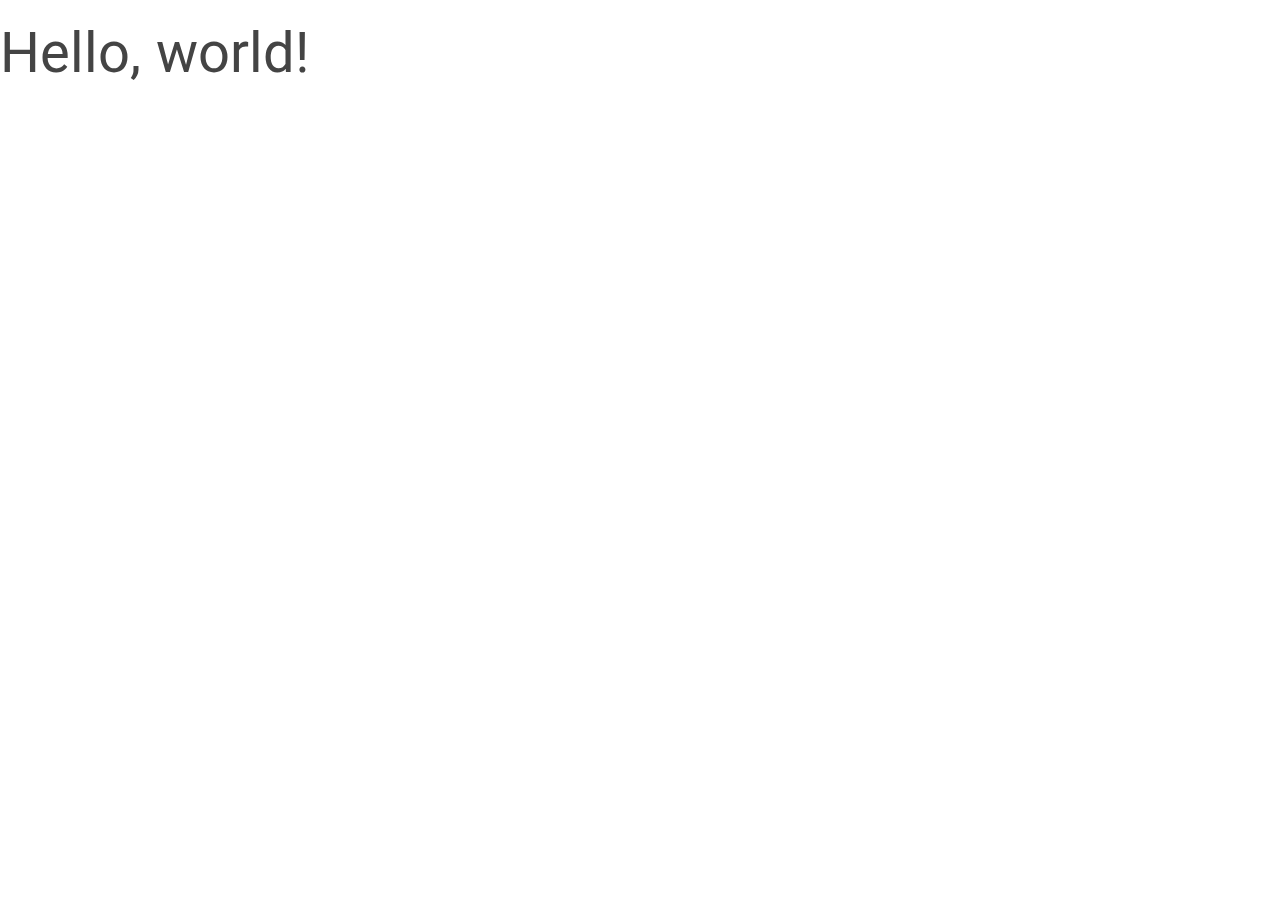
==== first_site/index.html @ 7d1fea97 "New project (first_site)" ====
<!DOCTYPE html>
<html lang="en">
  <head>
    <meta charset="utf-8">
    <meta http-equiv="X-UA-Compatible" content="IE=edge">
    <meta name="viewport" content="width=device-width, initial-scale=1">
    <!-- The above 3 meta tags *must* come first in the head; any other head content must come *after* these tags -->
    <title>Bootstrap 101 Template</title>

    <!-- Bootstrap -->
    <link href="css/bootstrap.css" rel="stylesheet">

    <!-- Custom style -->
    <link href="css/style.css" rel="stylesheet">

    <!-- HTML5 shim and Respond.js for IE8 support of HTML5 elements and media queries -->
    <!-- WARNING: Respond.js doesn't work if you view the page via file:// -->
    <!--[if lt IE 9]>
      <script src="https://oss.maxcdn.com/html5shiv/3.7.2/html5shiv.min.js"></script>
      <script src="https://oss.maxcdn.com/respond/1.4.2/respond.min.js"></script>
    <![endif]-->
  </head>
  <body>
    <h1>Hello, world!</h1>

    <section>

    </section>

    <!-- jQuery (necessary for Bootstrap's JavaScript plugins) -->
    <script src="https://ajax.googleapis.com/ajax/libs/jquery/1.11.3/jquery.min.js"></script>
    <!-- Include all compiled plugins (below), or include individual files as needed -->
    <script src="js/bootstrap.js"></script>
  </body>
</html>
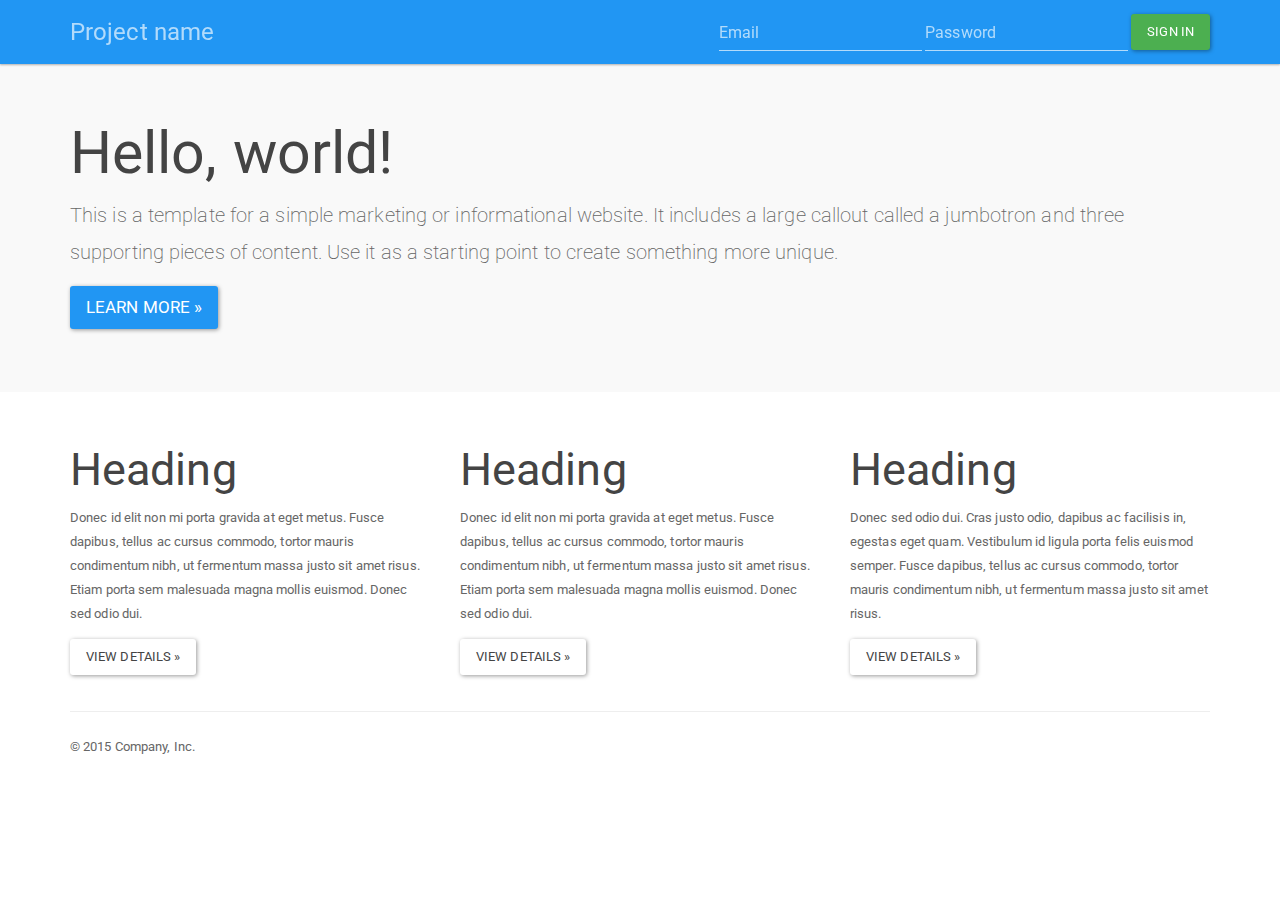
==== commit 427756f7: "Starting from the Jumbotron example" ====
--- a/first_site/index.html
+++ b/first_site/index.html
@@ -1,3 +1,4 @@
+
 <!DOCTYPE html>
 <html lang="en">
   <head>
@@ -5,31 +6,103 @@
     <meta http-equiv="X-UA-Compatible" content="IE=edge">
     <meta name="viewport" content="width=device-width, initial-scale=1">
     <!-- The above 3 meta tags *must* come first in the head; any other head content must come *after* these tags -->
-    <title>Bootstrap 101 Template</title>
+    <meta name="description" content="">
+    <meta name="author" content="">
+    <link rel="icon" href="../../favicon.ico">
 
-    <!-- Bootstrap -->
+    <title>Jumbotron Template for Bootstrap</title>
+
+    <!-- Bootstrap core CSS -->
     <link href="css/bootstrap.css" rel="stylesheet">
 
-    <!-- Custom style -->
-    <link href="css/style.css" rel="stylesheet">
+    <!-- IE10 viewport hack for Surface/desktop Windows 8 bug -->
+    <link href="../../assets/css/ie10-viewport-bug-workaround.css" rel="stylesheet">
+
+    <!-- Custom styles for this template -->
+    <link href="css/custom.css" rel="stylesheet">
+
+    <!-- Just for debugging purposes. Don't actually copy these 2 lines! -->
+    <!--[if lt IE 9]><script src="../../assets/js/ie8-responsive-file-warning.js"></script><![endif]-->
+    <script src="../../assets/js/ie-emulation-modes-warning.js"></script>
 
     <!-- HTML5 shim and Respond.js for IE8 support of HTML5 elements and media queries -->
-    <!-- WARNING: Respond.js doesn't work if you view the page via file:// -->
     <!--[if lt IE 9]>
       <script src="https://oss.maxcdn.com/html5shiv/3.7.2/html5shiv.min.js"></script>
       <script src="https://oss.maxcdn.com/respond/1.4.2/respond.min.js"></script>
     <![endif]-->
   </head>
+
   <body>
-    <h1>Hello, world!</h1>
 
-    <section>
+    <nav class="navbar navbar-inverse navbar-fixed-top">
+      <div class="container">
+        <div class="navbar-header">
+          <button type="button" class="navbar-toggle collapsed" data-toggle="collapse" data-target="#navbar" aria-expanded="false" aria-controls="navbar">
+            <span class="sr-only">Toggle navigation</span>
+            <span class="icon-bar"></span>
+            <span class="icon-bar"></span>
+            <span class="icon-bar"></span>
+          </button>
+          <a class="navbar-brand" href="#">Project name</a>
+        </div>
+        <div id="navbar" class="navbar-collapse collapse">
+          <form class="navbar-form navbar-right">
+            <div class="form-group">
+              <input type="text" placeholder="Email" class="form-control">
+            </div>
+            <div class="form-group">
+              <input type="password" placeholder="Password" class="form-control">
+            </div>
+            <button type="submit" class="btn btn-success">Sign in</button>
+          </form>
+        </div><!--/.navbar-collapse -->
+      </div>
+    </nav>
 
-    </section>
+    <!-- Main jumbotron for a primary marketing message or call to action -->
+    <div class="jumbotron">
+      <div class="container">
+        <h1>Hello, world!</h1>
+        <p>This is a template for a simple marketing or informational website. It includes a large callout called a jumbotron and three supporting pieces of content. Use it as a starting point to create something more unique.</p>
+        <p><a class="btn btn-primary btn-lg" href="#" role="button">Learn more &raquo;</a></p>
+      </div>
+    </div>
 
-    <!-- jQuery (necessary for Bootstrap's JavaScript plugins) -->
+    <div class="container">
+      <!-- Example row of columns -->
+      <div class="row">
+        <div class="col-md-4">
+          <h2>Heading</h2>
+          <p>Donec id elit non mi porta gravida at eget metus. Fusce dapibus, tellus ac cursus commodo, tortor mauris condimentum nibh, ut fermentum massa justo sit amet risus. Etiam porta sem malesuada magna mollis euismod. Donec sed odio dui. </p>
+          <p><a class="btn btn-default" href="#" role="button">View details &raquo;</a></p>
+        </div>
+        <div class="col-md-4">
+          <h2>Heading</h2>
+          <p>Donec id elit non mi porta gravida at eget metus. Fusce dapibus, tellus ac cursus commodo, tortor mauris condimentum nibh, ut fermentum massa justo sit amet risus. Etiam porta sem malesuada magna mollis euismod. Donec sed odio dui. </p>
+          <p><a class="btn btn-default" href="#" role="button">View details &raquo;</a></p>
+       </div>
+        <div class="col-md-4">
+          <h2>Heading</h2>
+          <p>Donec sed odio dui. Cras justo odio, dapibus ac facilisis in, egestas eget quam. Vestibulum id ligula porta felis euismod semper. Fusce dapibus, tellus ac cursus commodo, tortor mauris condimentum nibh, ut fermentum massa justo sit amet risus.</p>
+          <p><a class="btn btn-default" href="#" role="button">View details &raquo;</a></p>
+        </div>
+      </div>
+
+      <hr>
+
+      <footer>
+        <p>&copy; 2015 Company, Inc.</p>
+      </footer>
+    </div> <!-- /container -->
+
+
+    <!-- Bootstrap core JavaScript
+    ================================================== -->
+    <!-- Placed at the end of the document so the pages load faster -->
     <script src="https://ajax.googleapis.com/ajax/libs/jquery/1.11.3/jquery.min.js"></script>
-    <!-- Include all compiled plugins (below), or include individual files as needed -->
-    <script src="js/bootstrap.js"></script>
+    <script>window.jQuery || document.write('<script src="../../assets/js/vendor/jquery.min.js"><\/script>')</script>
+    <script src="js/bootstrap.min.js"></script>
+    <!-- IE10 viewport hack for Surface/desktop Windows 8 bug -->
+    <script src="../../assets/js/ie10-viewport-bug-workaround.js"></script>
   </body>
 </html>
--- a/first_site/css/custom.css
+++ b/first_site/css/custom.css
@@ -0,0 +1,5 @@
+/* Move down content because we have a fixed navbar that is 50px tall */
+body {
+  padding-top: 50px;
+  padding-bottom: 20px;
+}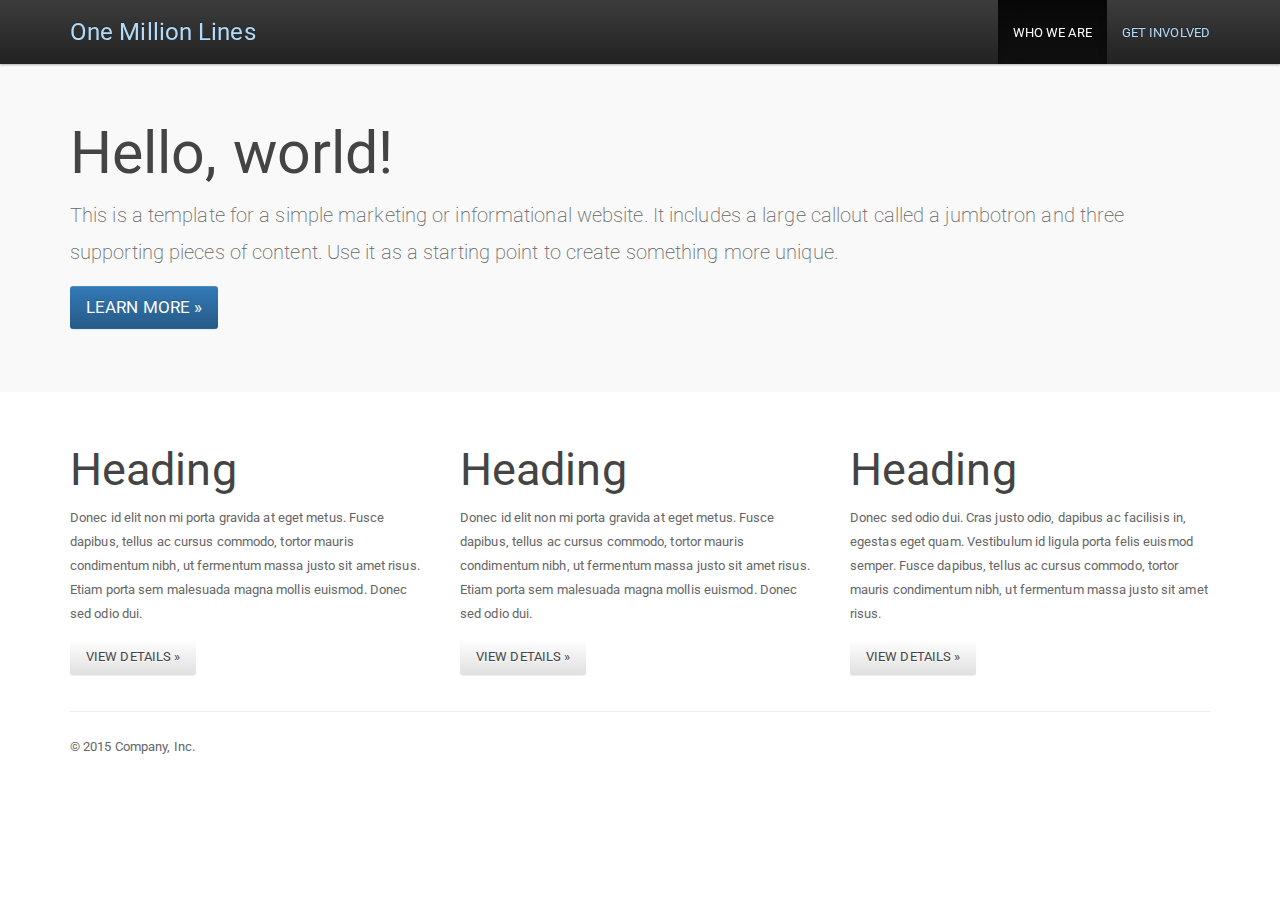
==== commit 7e550b45: "Format navbar" ====
--- a/first_site/index.html
+++ b/first_site/index.html
@@ -14,6 +14,7 @@
 
     <!-- Bootstrap core CSS -->
     <link href="css/bootstrap.css" rel="stylesheet">
+    <link href="css/bootstrap-theme.css" rel="stylesheet">
 
     <!-- IE10 viewport hack for Surface/desktop Windows 8 bug -->
     <link href="../../assets/css/ie10-viewport-bug-workaround.css" rel="stylesheet">
@@ -43,19 +44,14 @@
             <span class="icon-bar"></span>
             <span class="icon-bar"></span>
           </button>
-          <a class="navbar-brand" href="#">Project name</a>
+          <a class="navbar-brand" href="#">One Million Lines</a>
         </div>
-        <div id="navbar" class="navbar-collapse collapse">
-          <form class="navbar-form navbar-right">
-            <div class="form-group">
-              <input type="text" placeholder="Email" class="form-control">
-            </div>
-            <div class="form-group">
-              <input type="password" placeholder="Password" class="form-control">
-            </div>
-            <button type="submit" class="btn btn-success">Sign in</button>
-          </form>
-        </div><!--/.navbar-collapse -->
+        <div id="navbar" class="collapse navbar-collapse">
+          <ul class="nav navbar-nav navbar-right">
+            <li class="active"><a href="#">WHO WE ARE</a></li>
+            <li><a href="#about">GET INVOLVED</a></li>
+          </ul>
+        </div><!--/.nav-collapse -->
       </div>
     </nav>
 
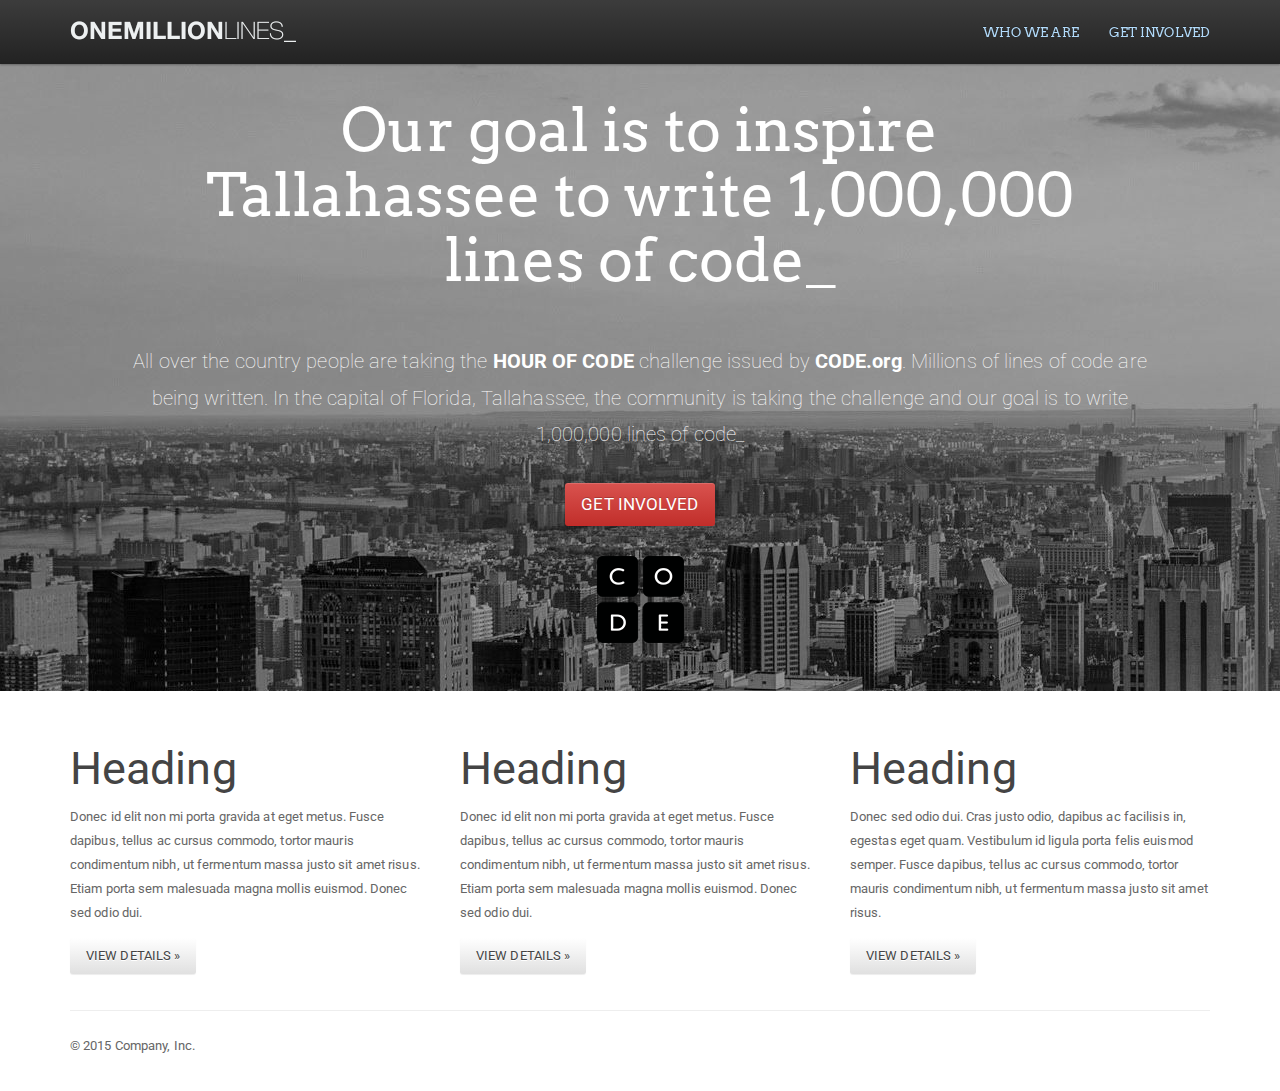
==== commit 942244b8: "Jumbotron content, hero image" ====
--- a/first_site/index.html
+++ b/first_site/index.html
@@ -11,6 +11,9 @@
     <link rel="icon" href="../../favicon.ico">
 
     <title>Jumbotron Template for Bootstrap</title>
+
+    <!-- Google Arvo font -->
+    <link href='https://fonts.googleapis.com/css?family=Arvo' rel='stylesheet' type='text/css'>
 
     <!-- Bootstrap core CSS -->
     <link href="css/bootstrap.css" rel="stylesheet">
@@ -44,11 +47,11 @@
             <span class="icon-bar"></span>
             <span class="icon-bar"></span>
           </button>
-          <a class="navbar-brand" href="#">One Million Lines</a>
+          <a class="navbar-brand" href="#"><img src="images/top-logo.png" title="One Million Lines" alt="One Million Lines"></a>
         </div>
         <div id="navbar" class="collapse navbar-collapse">
           <ul class="nav navbar-nav navbar-right">
-            <li class="active"><a href="#">WHO WE ARE</a></li>
+            <li><a href="#">WHO WE ARE</a></li>
             <li><a href="#about">GET INVOLVED</a></li>
           </ul>
         </div><!--/.nav-collapse -->
@@ -58,9 +61,10 @@
     <!-- Main jumbotron for a primary marketing message or call to action -->
     <div class="jumbotron">
       <div class="container">
-        <h1>Hello, world!</h1>
-        <p>This is a template for a simple marketing or informational website. It includes a large callout called a jumbotron and three supporting pieces of content. Use it as a starting point to create something more unique.</p>
-        <p><a class="btn btn-primary btn-lg" href="#" role="button">Learn more &raquo;</a></p>
+        <h1>Our goal is to inspire <br>Tallahassee to write 1,000,000<br> lines of code_</h1>
+        <p>All over the country people are taking the <strong>HOUR OF CODE</strong> challenge issued by <strong>CODE.org</strong>. Millions of lines of code are being written. In the capital of Florida, Tallahassee, the community is taking the challenge and our goal is to write 1,000,000 lines of code_</p>
+        <p><a class="btn btn-danger btn-lg" role="button">Get Involved</a></p>
+        <img src="images/code.png" title="Code.org logo" alt="Code.org">
       </div>
     </div>
 
--- a/first_site/css/custom.css
+++ b/first_site/css/custom.css
@@ -2,4 +2,30 @@
 body {
   padding-top: 50px;
   padding-bottom: 20px;
+}
+
+ul.nav, .jumbotron h1 {
+	font-family: 'Arvo', serif;
+}
+
+ul.nav {
+	font-size: 13px;
+}
+
+.jumbotron {
+	color: white;
+  text-align: center;
+  background-image: url("../images/hero-image.jpg");
+}
+
+.jumbotron h1 {
+	color: white;
+	margin-top: 0px;
+	margin-bottom: 50px;
+}
+
+.jumbotron p {
+	margin-bottom: 30px;
+	font-weight: lighter;
+	padding: 0px 50px;
 }